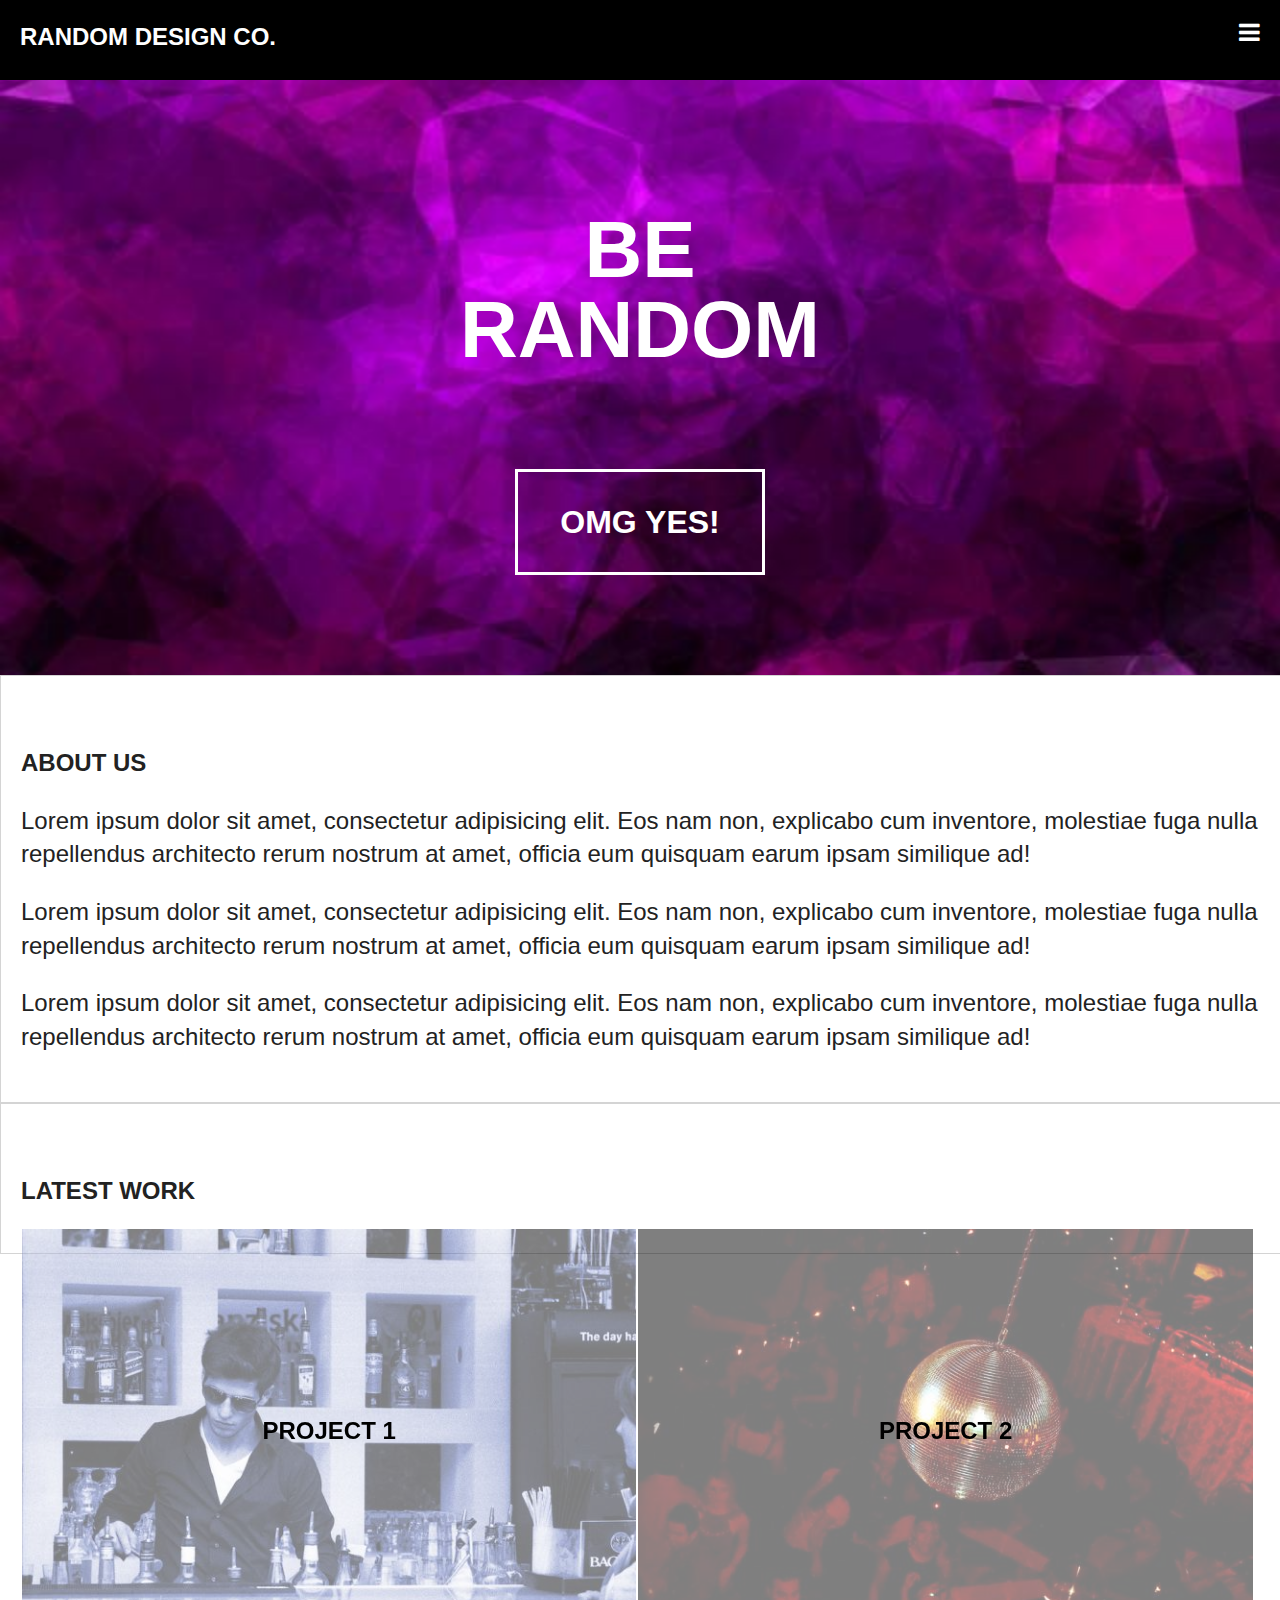
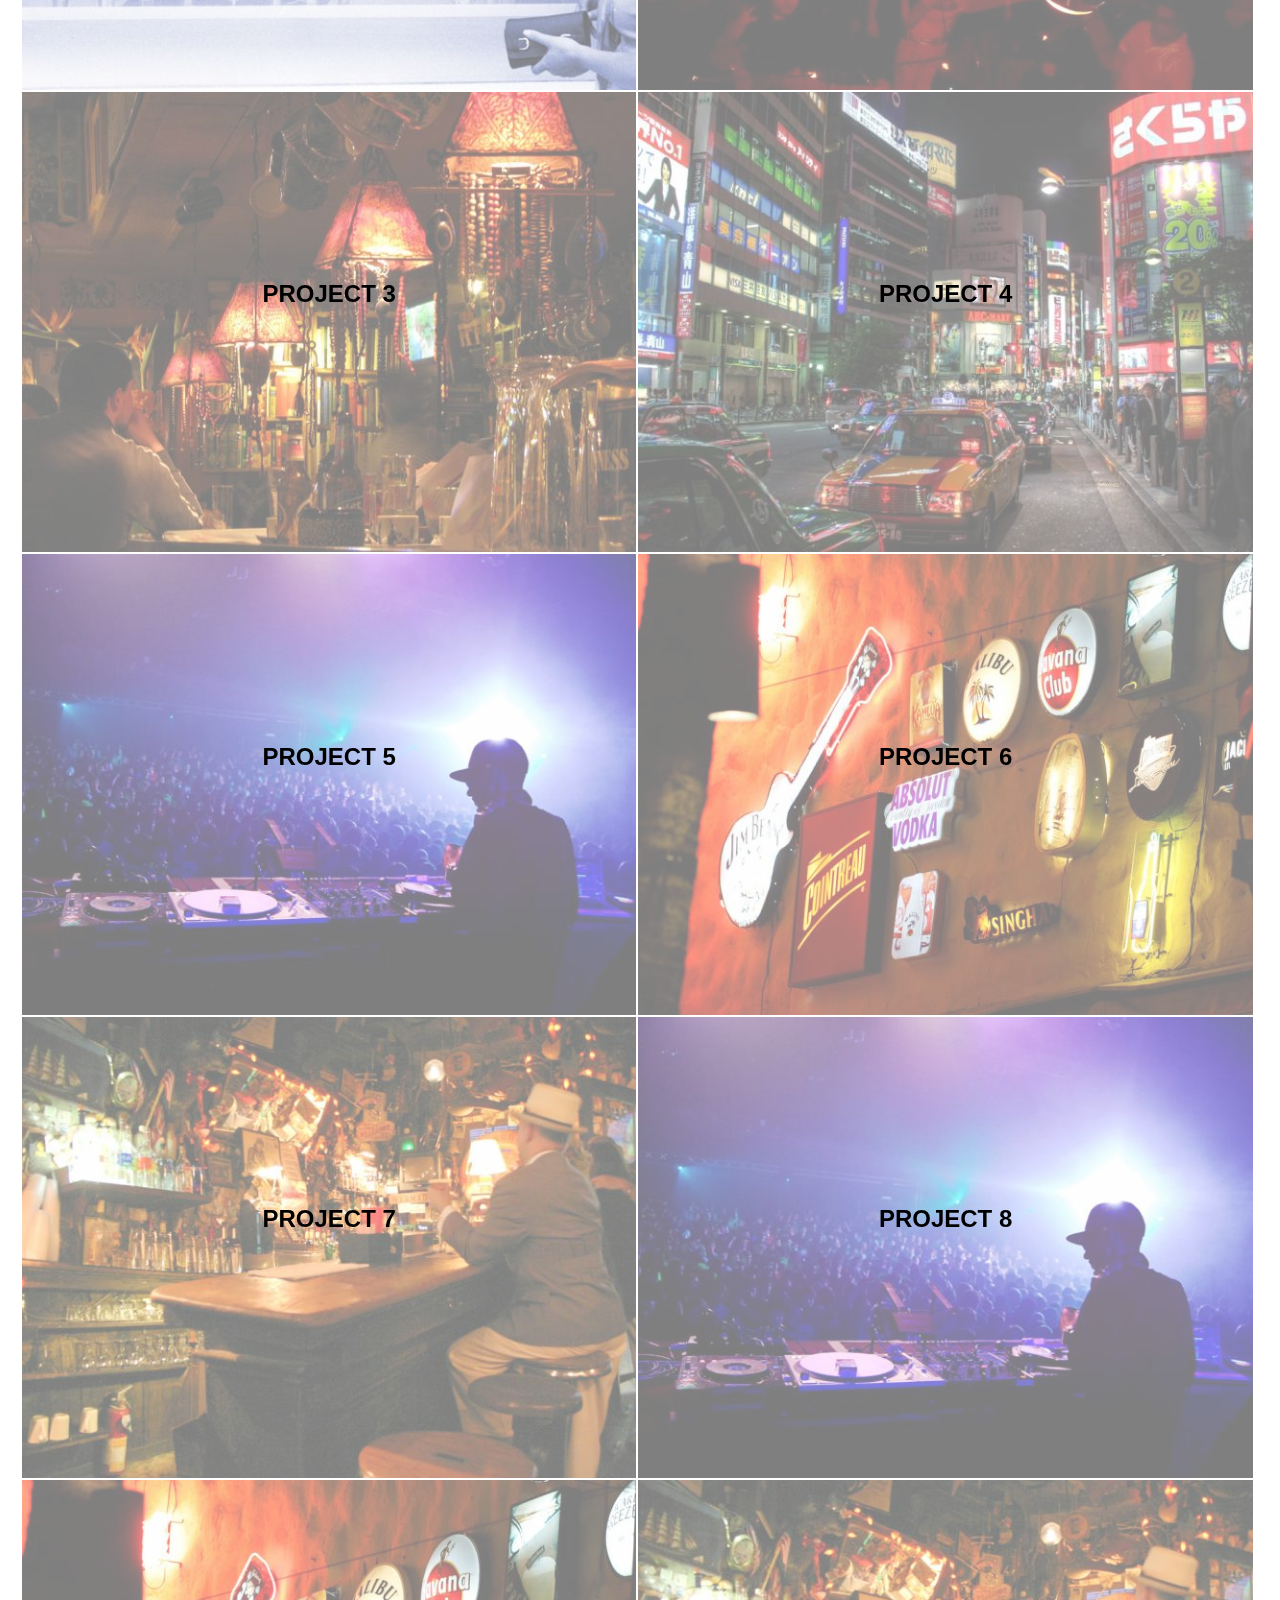
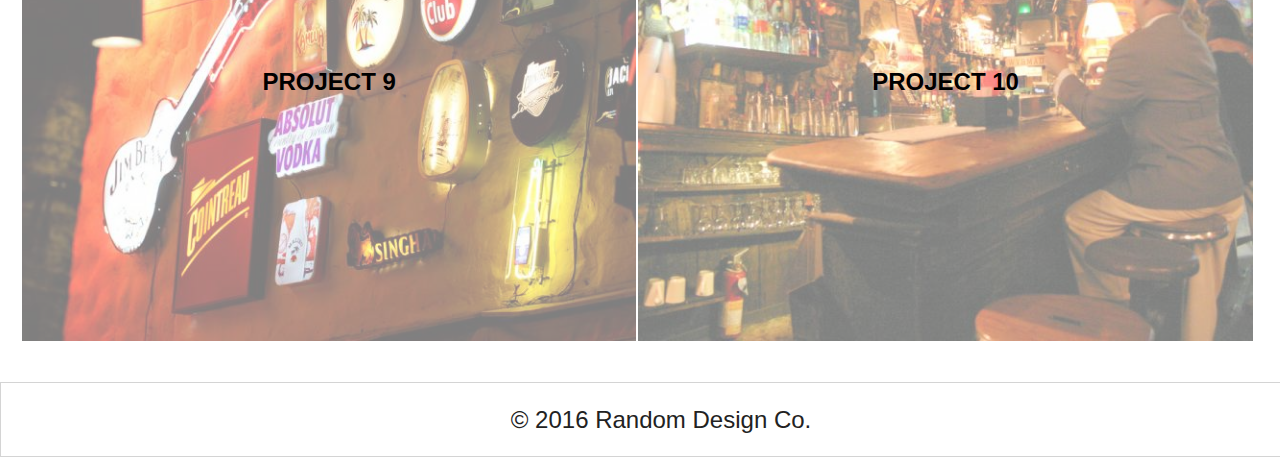
==== dynamic-content.html @ e0d6b0f0 "Made final changes to css to work with part two (dynamic-content.html)" ====
<!doctype html>
<html class="no-js" lang="en-US">
    <head>
        <meta charset="utf-8">
        <meta http-equiv="x-ua-compatible" content="ie=edge">
        <title>RANDOM DESIGN CO.</title>
        <meta name="description" content="">
        <meta name="viewport" content="width=device-width, initial-scale=1">

        <link rel="apple-touch-icon" href="apple-touch-icon.png">
        <!-- Place favicon.ico in the root directory -->

        <link rel="stylesheet" href="css/normalize.css">
        <link rel="stylesheet" href="css/main.css">
        <link rel="stylesheet" href="css/style.css">
        <link rel="stylesheet" href="https://maxcdn.bootstrapcdn.com/font-awesome/4.5.0/css/font-awesome.min.css">
        <script src="js/vendor/modernizr-2.8.3.min.js"></script>
    </head>
    <body>
        <!--[if lt IE 8]>
            <p class="browserupgrade">You are using an <strong>outdated</strong> browser. Please <a href="http://browsehappy.com/">upgrade your browser</a> to improve your experience.</p>
        <![endif]-->

        <!-- Add your site or application content here -->
        <div id="allContent">
            
            <div id="header">
                <span id="headerTitle">RANDOM DESIGN CO.</span>
                <i class="fa fa-bars"></i>
            </div>
            
            <div class="logo">
                 <p>BE<br>
                 RANDOM</p>
                <button class="omg">
                    <h2>omg yes!</h2>
                </button>
            </div>
            
            <section id="aboutUs">
                <h2>about us</h2>
                <p>Lorem ipsum dolor sit amet, consectetur adipisicing elit. Eos nam non, explicabo cum inventore, molestiae fuga nulla repellendus architecto 
                rerum nostrum at amet, officia eum quisquam earum ipsam similique ad!</p>
                <p>Lorem ipsum dolor sit amet, consectetur adipisicing elit. Eos nam non, explicabo cum inventore, molestiae fuga nulla repellendus architecto 
                rerum nostrum at amet, officia eum quisquam earum ipsam similique ad!</p>
                <p>Lorem ipsum dolor sit amet, consectetur adipisicing elit. Eos nam non, explicabo cum inventore, molestiae fuga nulla repellendus architecto 
                rerum nostrum at amet, officia eum quisquam earum ipsam similique ad!</p>
            </section>
            
            
            <section id="latestWork">
                <h2>latest work</h2>
                
            <div id="boxes">
                
                <div class="imageBox">
                <img src="img/1-cocktail.jpg">
                 <p class="imageText">project 1</p>
                </div>
                
                <div class="imageBox">
                <img src="img/2-disco.jpg">
                <p class="imageText">project 2</p>
                </div>
                
                <div class="imageBox">
                <img src="img/3-bookstore.jpg">              
                <p class="imageText">project 3</p>
                </div>
                
                <div class="imageBox">
                <img src="img/4-traffic.jpg">             
                <p class="imageText">project 4</p>
                </div>
                
                <div class="imageBox">
                <img src="img/5-concert.jpg">               
                <p class="imageText">project 5</p>
                </div>
                
                <div class="imageBox">
                <img src="img/6-nightlife.jpg">                
                <p class="imageText">project 6</p>
                </div>
                
                <div class="imageBox">
                <img src="img/7-bar.jpg">               
                <p class="imageText">project 7</p>
                </div>
                
                <div class="imageBox">
                <img src="img/5-concert.jpg">               
                <p class="imageText">project 8</p>
                </div>
                
                <div class="imageBox">
                <img src="img/6-nightlife.jpg">                
                <p class="imageText">project 9</p>
                </div>
                
                <div class="imageBox">
                <img src="img/7-bar.jpg">               
                <p class="imageText">project 10</p>
                </div>
                
            </div>
            </section>
                 
            <div id="footer">
                © 2016 Random Design Co.
            </div>
        </div>
        

        <script src="https://code.jquery.com/jquery-1.12.0.min.js"></script>
        <script>window.jQuery || document.write('<script src="js/vendor/jquery-1.12.0.min.js"><\/script>')</script>
        <script src="js/plugins.js"></script>
        <script src="js/main.js"></script>

        <!-- Google Analytics: change UA-XXXXX-X to be your site's ID. -->
        <script>
            (function(b,o,i,l,e,r){b.GoogleAnalyticsObject=l;b[l]||(b[l]=
            function(){(b[l].q=b[l].q||[]).push(arguments)});b[l].l=+new Date;
            e=o.createElement(i);r=o.getElementsByTagName(i)[0];
            e.src='https://www.google-analytics.com/analytics.js';
            r.parentNode.insertBefore(e,r)}(window,document,'script','ga'));
            ga('create','UA-XXXXX-X','auto');ga('send','pageview');
        </script>
    </body>
</html>
---- css/main.css ----
/*! HTML5 Boilerplate v5.3.0 | MIT License | https://html5boilerplate.com/ */

/*
 * What follows is the result of much research on cross-browser styling.
 * Credit left inline and big thanks to Nicolas Gallagher, Jonathan Neal,
 * Kroc Camen, and the H5BP dev community and team.
 */

/* ==========================================================================
   Base styles: opinionated defaults
   ========================================================================== */

html {
    color: #222;
    font-size: 1em;
    line-height: 1.4;
}

/*
 * Remove text-shadow in selection highlight:
 * https://twitter.com/miketaylr/status/12228805301
 *
 * These selection rule sets have to be separate.
 * Customize the background color to match your design.
 */

::-moz-selection {
    background: #b3d4fc;
    text-shadow: none;
}

::selection {
    background: #b3d4fc;
    text-shadow: none;
}

/*
 * A better looking default horizontal rule
 */

hr {
    display: block;
    height: 1px;
    border: 0;
    border-top: 1px solid #ccc;
    margin: 1em 0;
    padding: 0;
}

/*
 * Remove the gap between audio, canvas, iframes,
 * images, videos and the bottom of their containers:
 * https://github.com/h5bp/html5-boilerplate/issues/440
 */

audio,
canvas,
iframe,
img,
svg,
video {
    vertical-align: middle;
}

/*
 * Remove default fieldset styles.
 */

fieldset {
    border: 0;
    margin: 0;
    padding: 0;
}

/*
 * Allow only vertical resizing of textareas.
 */

textarea {
    resize: vertical;
}

/* ==========================================================================
   Browser Upgrade Prompt
   ========================================================================== */

.browserupgrade {
    margin: 0.2em 0;
    background: #ccc;
    color: #000;
    padding: 0.2em 0;
}

/* ==========================================================================
   Author's custom styles
   ========================================================================== */

















/* ==========================================================================
   Helper classes
   ========================================================================== */

/*
 * Hide visually and from screen readers
 */

.hidden {
    display: none !important;
}

/*
 * Hide only visually, but have it available for screen readers:
 * http://snook.ca/archives/html_and_css/hiding-content-for-accessibility
 */

.visuallyhidden {
    border: 0;
    clip: rect(0 0 0 0);
    height: 1px;
    margin: -1px;
    overflow: hidden;
    padding: 0;
    position: absolute;
    width: 1px;
}

/*
 * Extends the .visuallyhidden class to allow the element
 * to be focusable when navigated to via the keyboard:
 * https://www.drupal.org/node/897638
 */

.visuallyhidden.focusable:active,
.visuallyhidden.focusable:focus {
    clip: auto;
    height: auto;
    margin: 0;
    overflow: visible;
    position: static;
    width: auto;
}

/*
 * Hide visually and from screen readers, but maintain layout
 */

.invisible {
    visibility: hidden;
}

/*
 * Clearfix: contain floats
 *
 * For modern browsers
 * 1. The space content is one way to avoid an Opera bug when the
 *    `contenteditable` attribute is included anywhere else in the document.
 *    Otherwise it causes space to appear at the top and bottom of elements
 *    that receive the `clearfix` class.
 * 2. The use of `table` rather than `block` is only necessary if using
 *    `:before` to contain the top-margins of child elements.
 */

.clearfix:before,
.clearfix:after {
    content: " "; /* 1 */
    display: table; /* 2 */
}

.clearfix:after {
    clear: both;
}

/* ==========================================================================
   EXAMPLE Media Queries for Responsive Design.
   These examples override the primary ('mobile first') styles.
   Modify as content requires.
   ========================================================================== */

@media only screen and (min-width: 35em) {
    /* Style adjustments for viewports that meet the condition */
}

@media print,
       (-webkit-min-device-pixel-ratio: 1.25),
       (min-resolution: 1.25dppx),
       (min-resolution: 120dpi) {
    /* Style adjustments for high resolution devices */
}

/* ==========================================================================
   Print styles.
   Inlined to avoid the additional HTTP request:
   http://www.phpied.com/delay-loading-your-print-css/
   ========================================================================== */

@media print {
    *,
    *:before,
    *:after,
    *:first-letter,
    *:first-line {
        background: transparent !important;
        color: #000 !important; /* Black prints faster:
                                   http://www.sanbeiji.com/archives/953 */
        box-shadow: none !important;
        text-shadow: none !important;
    }

    a,
    a:visited {
        text-decoration: underline;
    }

    a[href]:after {
        content: " (" attr(href) ")";
    }

    abbr[title]:after {
        content: " (" attr(title) ")";
    }

    /*
     * Don't show links that are fragment identifiers,
     * or use the `javascript:` pseudo protocol
     */

    a[href^="#"]:after,
    a[href^="javascript:"]:after {
        content: "";
    }

    pre,
    blockquote {
        border: 1px solid #999;
        page-break-inside: avoid;
    }

    /*
     * Printing Tables:
     * http://css-discuss.incutio.com/wiki/Printing_Tables
     */

    thead {
        display: table-header-group;
    }

    tr,
    img {
        page-break-inside: avoid;
    }

    img {
        max-width: 100% !important;
    }

    p,
    h2,
    h3 {
        orphans: 3;
        widows: 3;
    }

    h2,
    h3 {
        page-break-after: avoid;
    }
}
---- css/style.css ----
h2 {
    font-size: 1.5em;
    font-weight: bold;
    text-transform: uppercase;
}

#allContent {
    font-family: Arial, Helvetica, sans-serif;
    width: 100%;
    
} 

#header {
    background-color: #000;
    color: #fff;
    width: 100%;
    height: 40px;
    padding: 20px 20px 20px 20px;
    font-size: 1.5em;
    font-weight: bold;
    position: fixed;
    top: 0px;
    left: 0px;
}

#headerTitle {
    float: left;
    width: 300px;
}
.fa-bars {
    float: right;
    margin-right: 40px;
}

.logo {
    background: url(../img/purple-bg.jpg);
    background-size: cover;
    width: 100%;
    font-size: 5em;
    font-weight: bold;    
    text-align: center;
    padding-top: 130px;
    color: #fff;
}
.logo p {
    line-height: 1em;
}

.omg {
    background-color: rgba(0,0,0,0);
    width: 250px;
    color: #fff;
    border: white 3px solid;
    text-align: center;
    margin-bottom: 100px;     
}

.omg:hover {
    color: black;
    background-color: white;
}

.omg h2 {
    font-size: .4em;
}

section {
    padding: 50px 20px 25px 20px;
}

#aboutUs {
    width: 100%;
    border: thin #d4d4d4 solid;
}
#aboutUs p {
    font-size: 1.5em;
}

#latestWork {
    width: 100%;
    border: thin #d4d4d4 solid;
}

#boxes {
    width: 100%
}
.imageBox {
    width: 48%;
    float: left;
    position: relative;
    margin: 1px;    
}

.imageBox img {
    position: relative;
    width: 100%;
    opacity: 0.5;
}
.imageBox img:hover {
    opacity: 1.0;
}

.imageText {
    position: absolute;
    top: 35%;
    left:25%;
    width: 50%;
    text-align: center;
    color: #000;
    font-size: 1.5em;
    font-weight: bold;
    text-transform: uppercase;
    
}

.imageText:hover {
  color: #fff;
}

#footer {
    width: 100%;
    float: left;
    clear: left;
    font-size: 1.5em;
    border: thin #d4d4d4 solid;
    padding: 20px;
    text-align: center;
    margin-top: 40px;
}
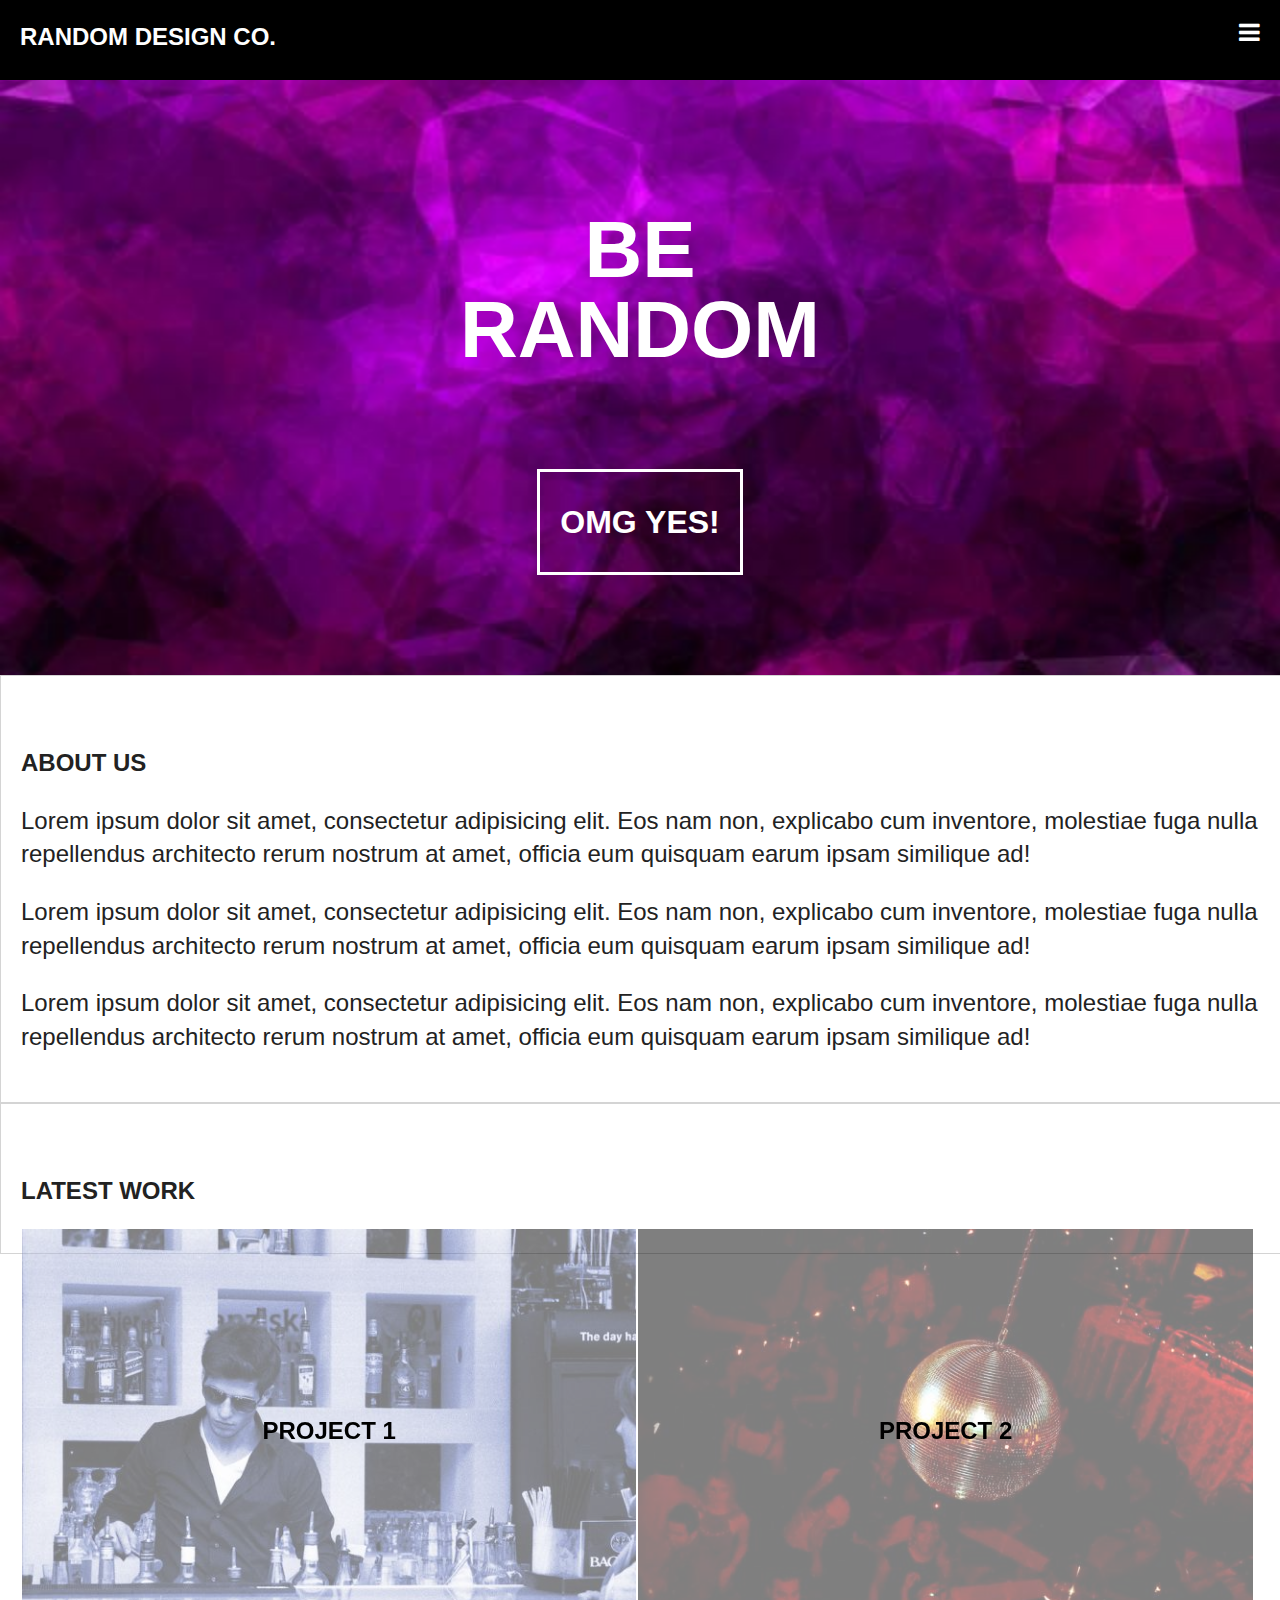
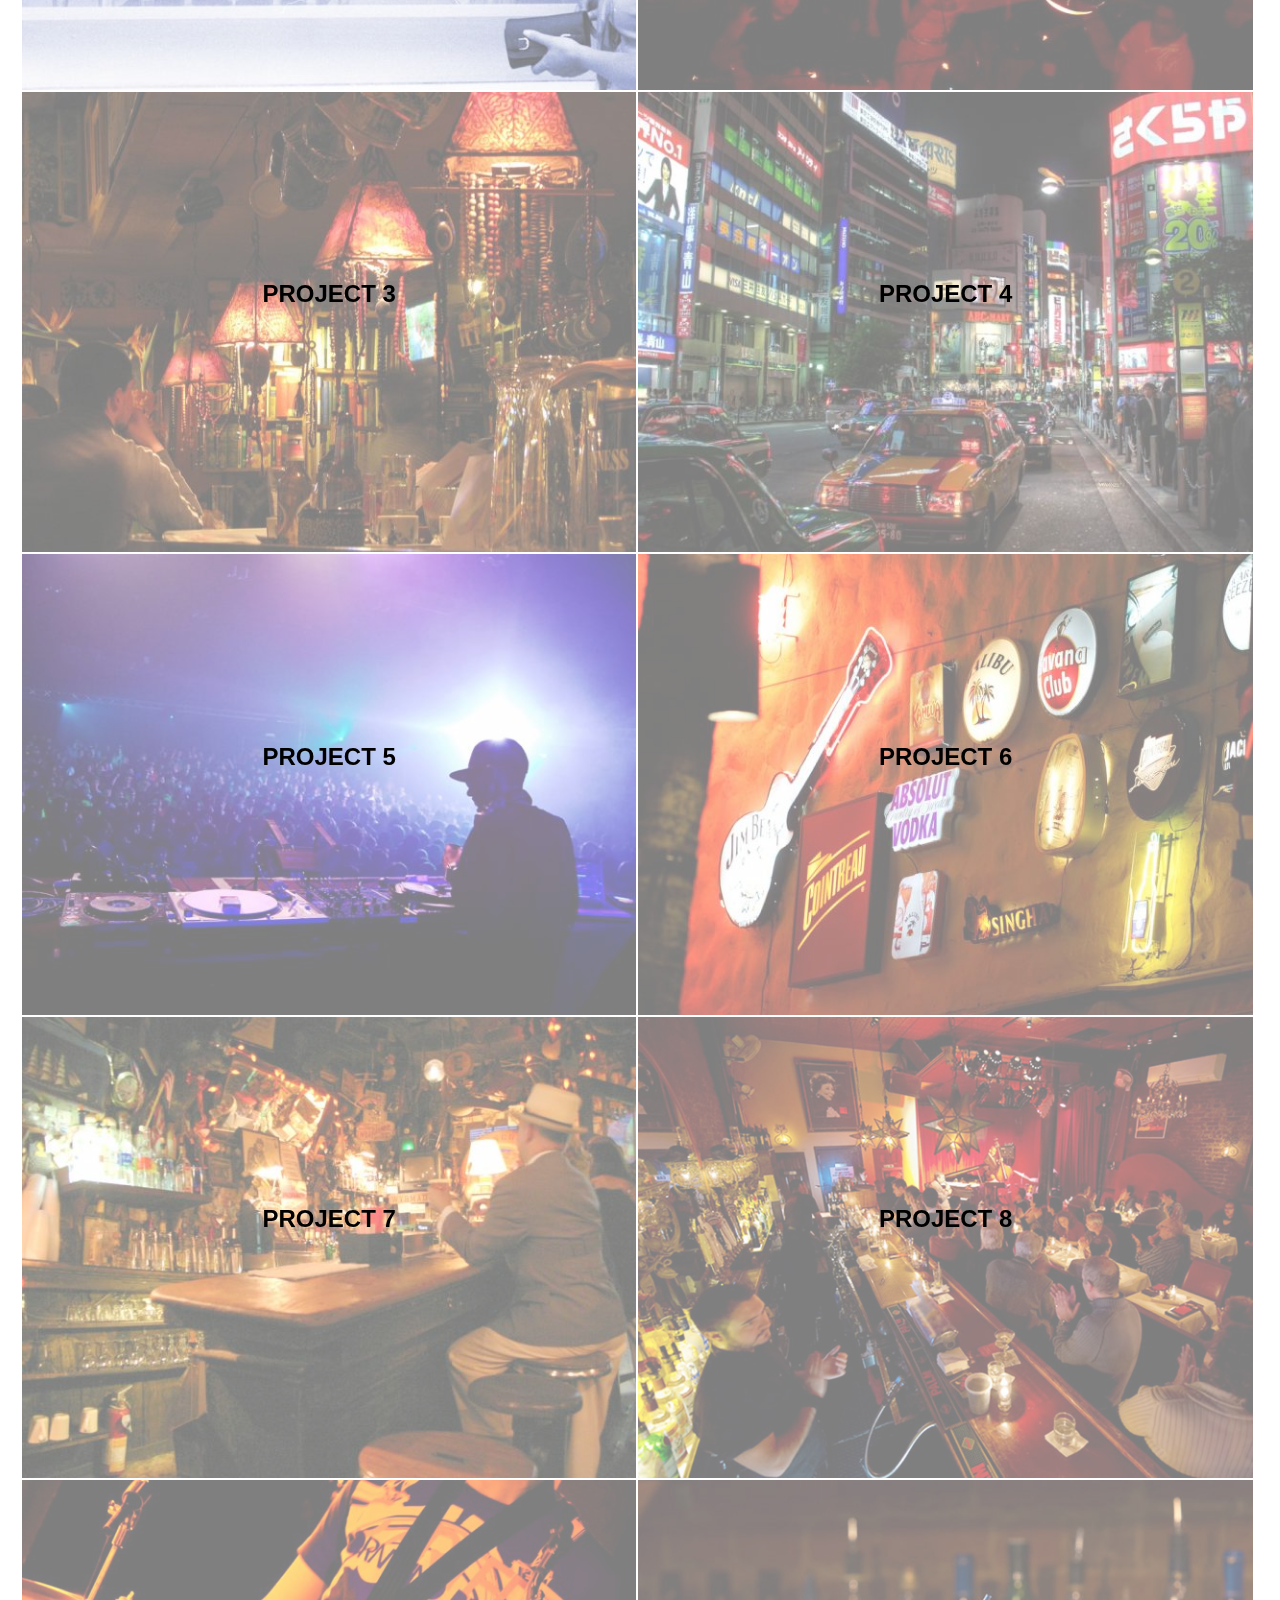
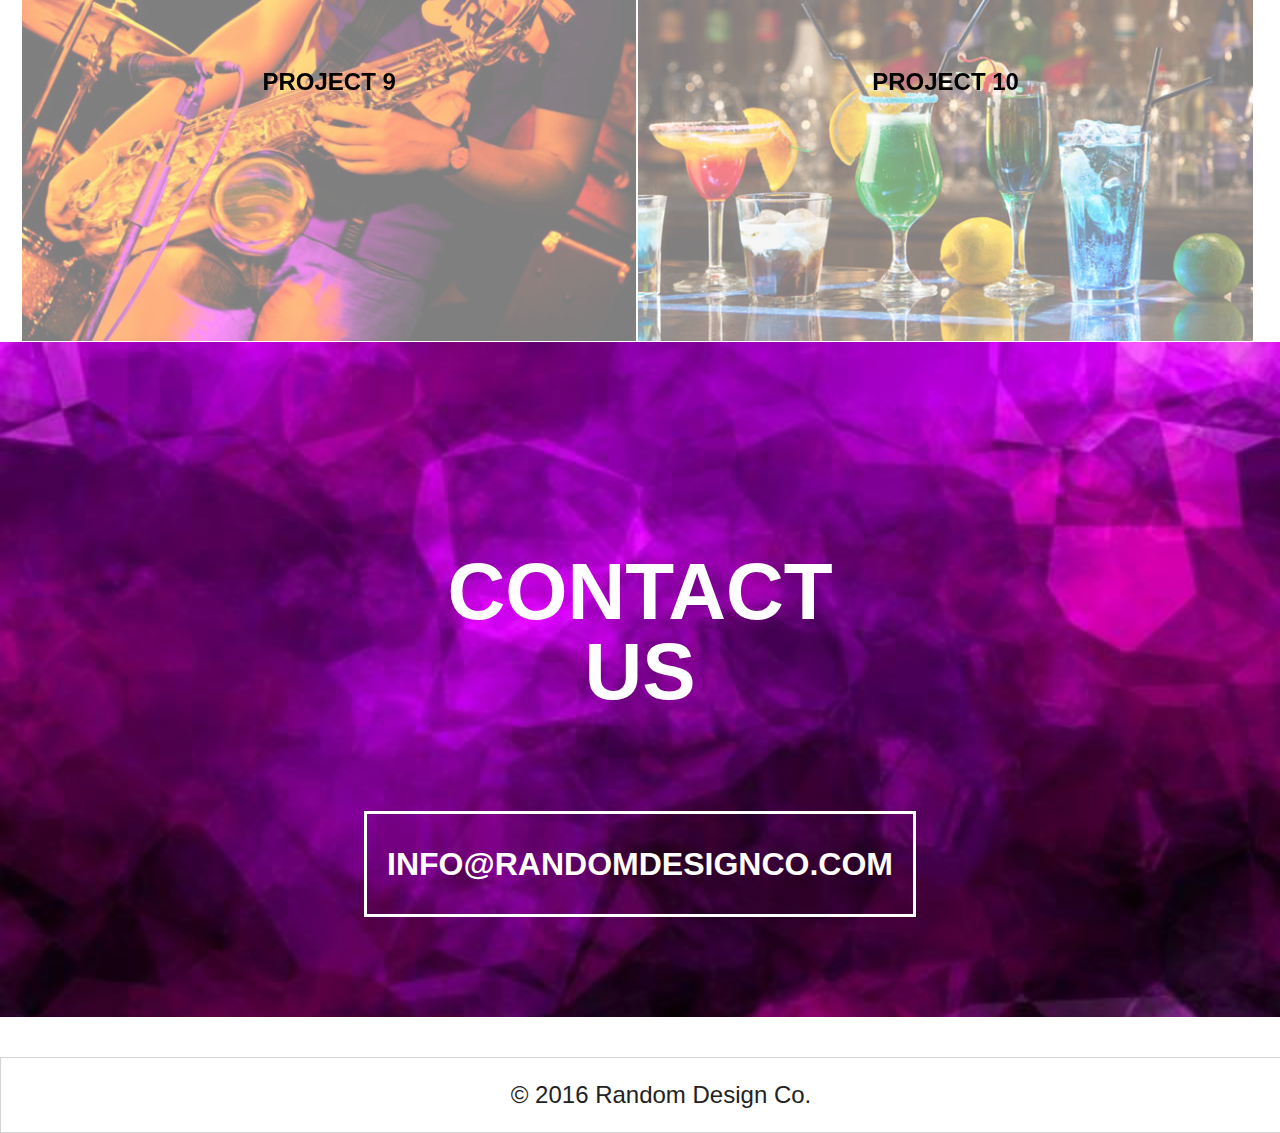
==== commit 60ad3078: "Last elements for part 2" ====
--- a/dynamic-content.html
+++ b/dynamic-content.html
@@ -89,23 +89,31 @@
                 </div>
                 
                 <div class="imageBox">
-                <img src="img/5-concert.jpg">               
+                <img src="img/8-jazz.jpg">               
                 <p class="imageText">project 8</p>
                 </div>
                 
                 <div class="imageBox">
-                <img src="img/6-nightlife.jpg">                
+                <img src="img/9-sax.jpg">                
                 <p class="imageText">project 9</p>
                 </div>
                 
                 <div class="imageBox">
-                <img src="img/7-bar.jpg">               
+                <img src="img/10-drinks.jpg">               
                 <p class="imageText">project 10</p>
                 </div>
                 
+                
             </div>
             </section>
-                 
+            <div class="logo">
+                 <p>CONTACT<br>
+                 US</p>
+                <button class="omg">
+                    <h2>info@randomdesignco.com</h2>
+                </button>
+            </div>
+             
             <div id="footer">
                 © 2016 Random Design Co.
             </div>
--- a/css/style.css
+++ b/css/style.css
@@ -32,6 +32,7 @@
     margin-right: 40px;
 }
 
+
 .logo {
     background: url(../img/purple-bg.jpg);
     background-size: cover;
@@ -41,6 +42,7 @@
     text-align: center;
     padding-top: 130px;
     color: #fff;
+    clear: both;
 }
 .logo p {
     line-height: 1em;
@@ -48,7 +50,8 @@
 
 .omg {
     background-color: rgba(0,0,0,0);
-    width: 250px;
+    padding-left: 20px;
+    padding-right: 20px;
     color: #fff;
     border: white 3px solid;
     text-align: center;
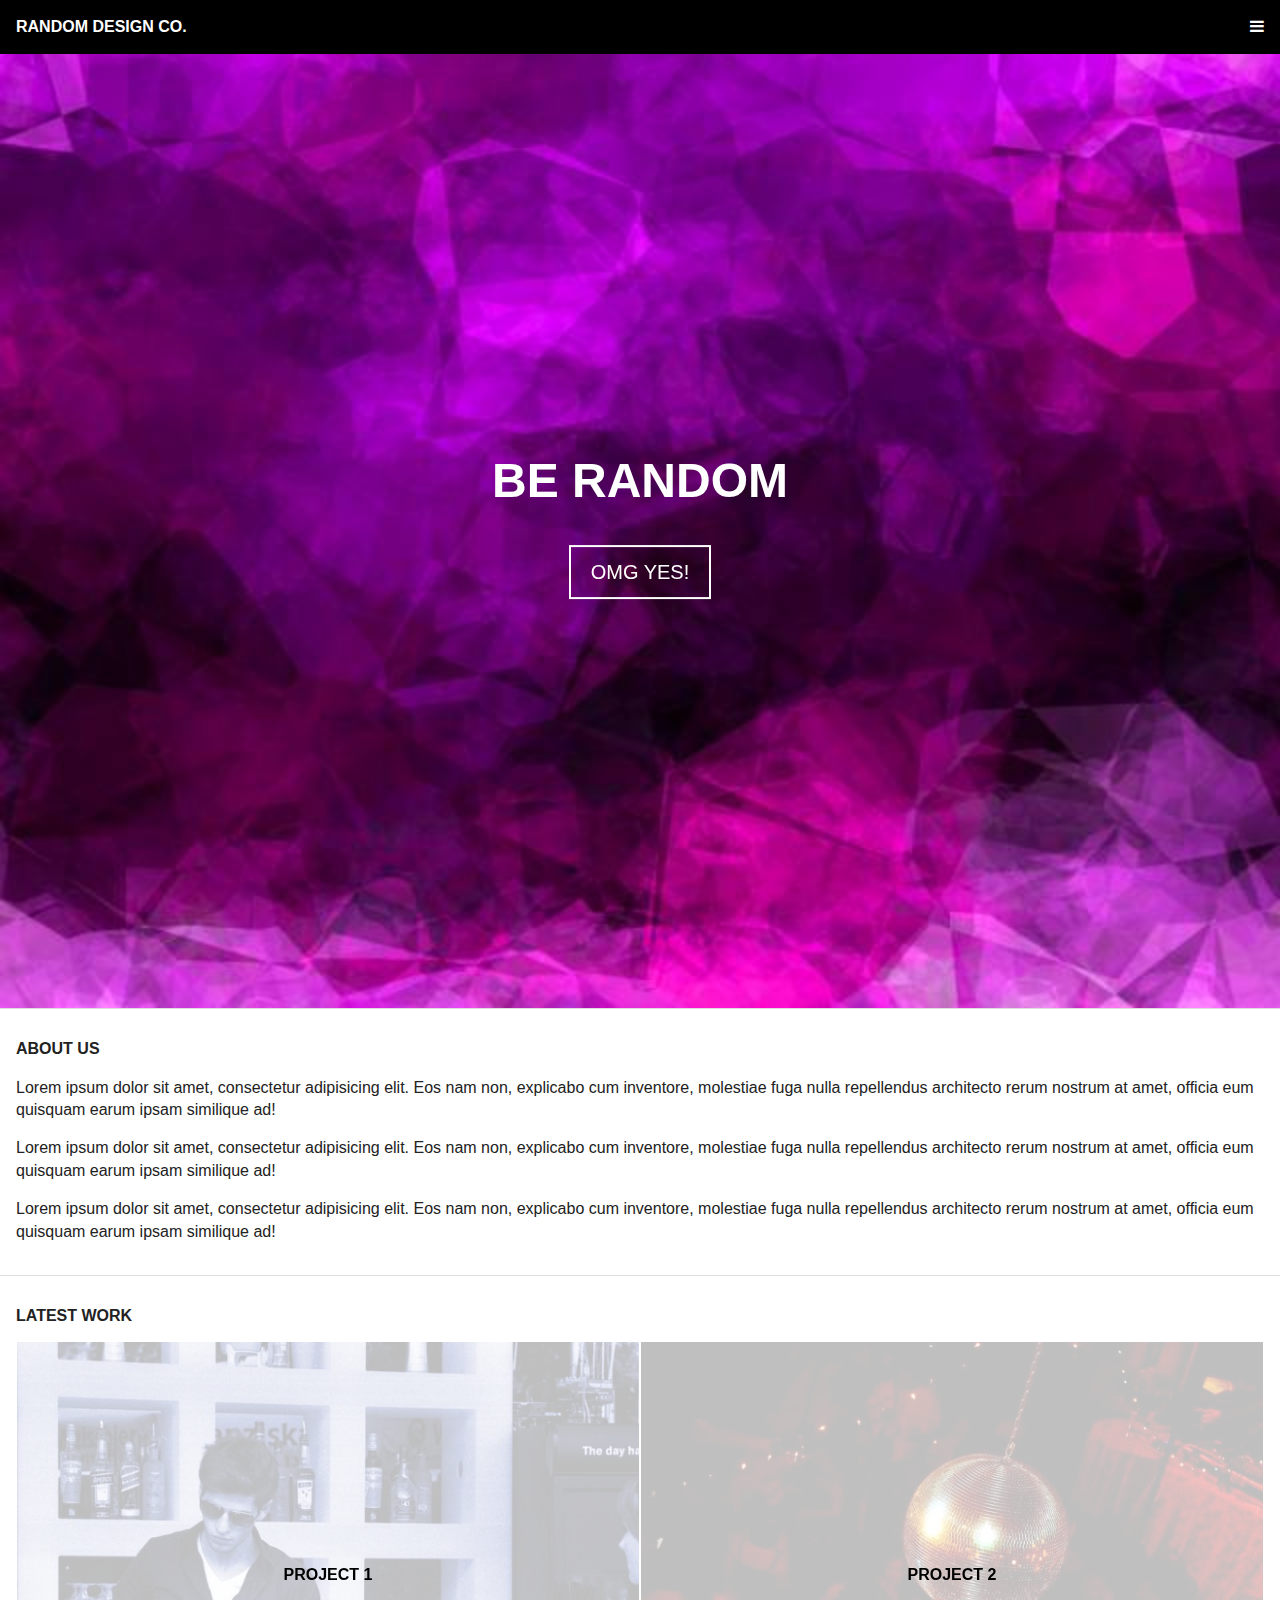
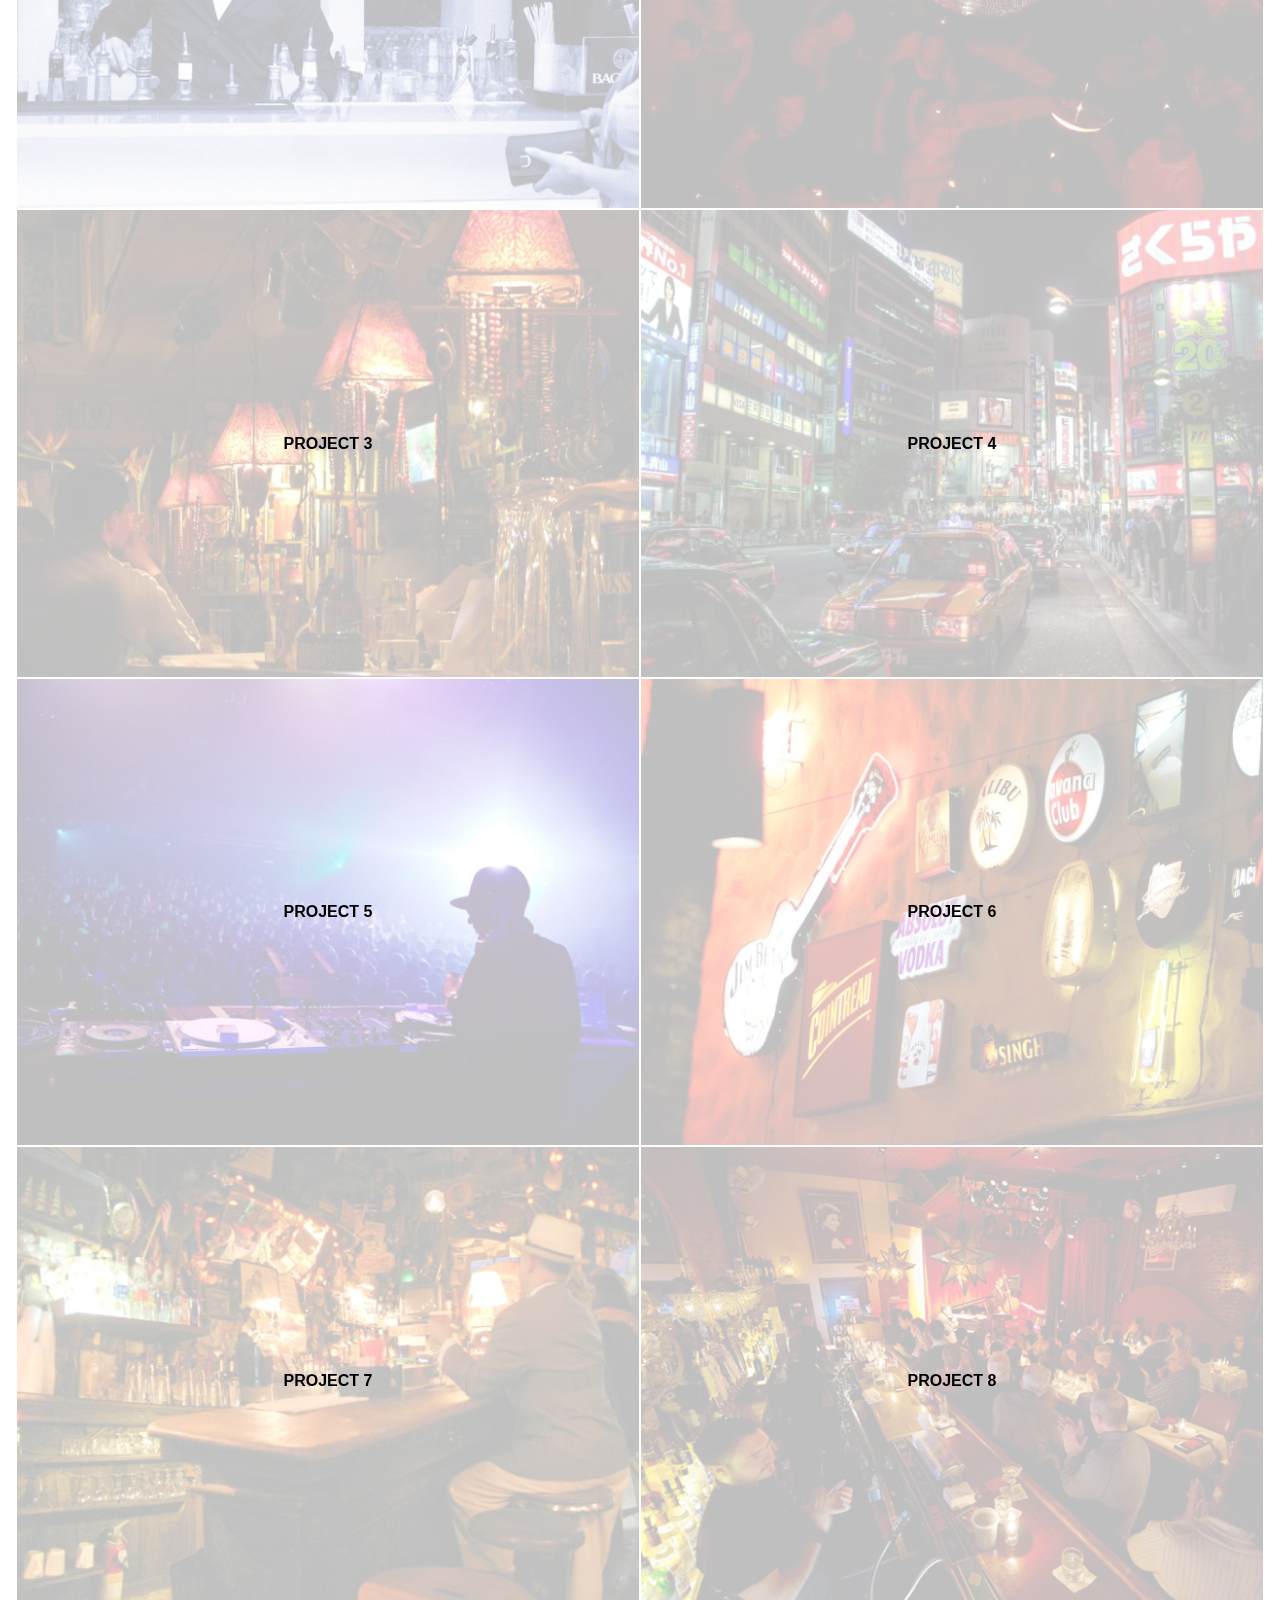
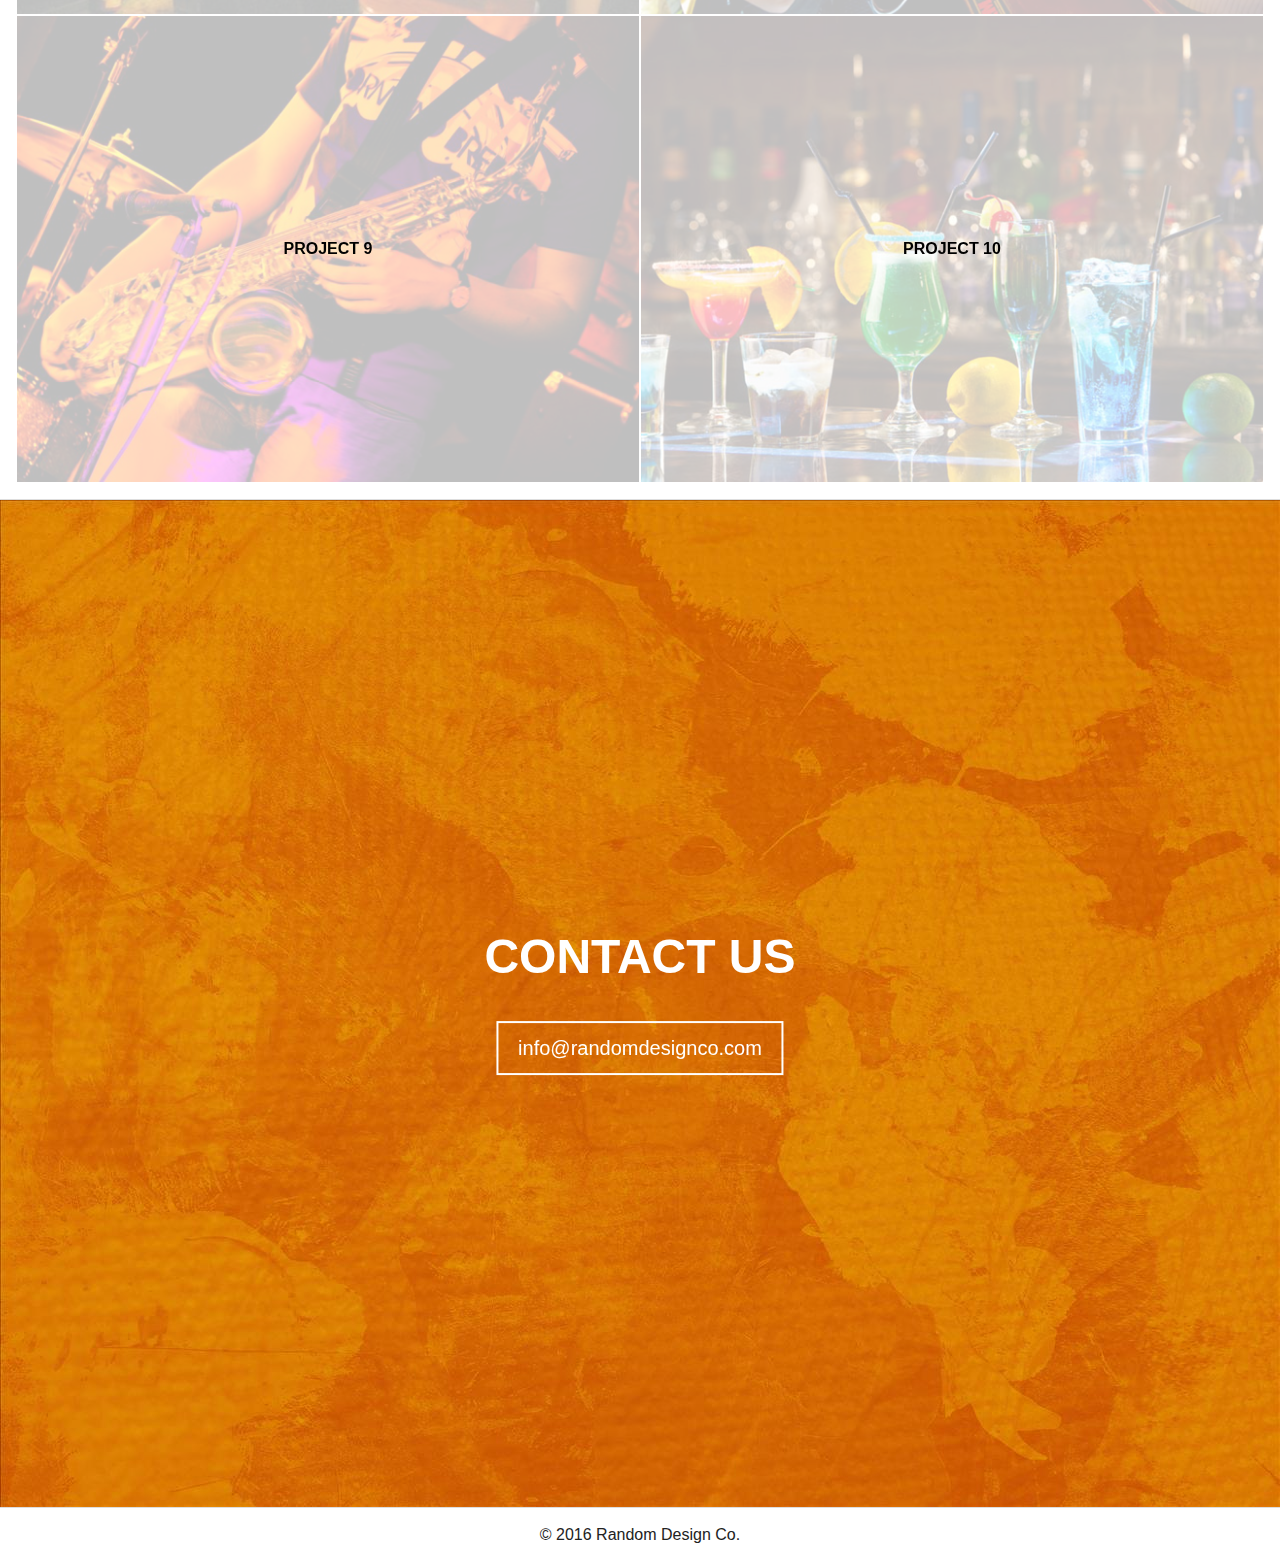
==== commit 4c11879c: "Final changes" ====
--- a/dynamic-content.html
+++ b/dynamic-content.html
@@ -1,9 +1,9 @@
 <!doctype html>
-<html class="no-js" lang="en-US">
+<html class="no-js" lang="">
     <head>
         <meta charset="utf-8">
         <meta http-equiv="x-ua-compatible" content="ie=edge">
-        <title>RANDOM DESIGN CO.</title>
+        <title></title>
         <meta name="description" content="">
         <meta name="viewport" content="width=device-width, initial-scale=1">
 
@@ -11,9 +11,8 @@
         <!-- Place favicon.ico in the root directory -->
 
         <link rel="stylesheet" href="css/normalize.css">
+        <link rel="stylesheet" href="https://maxcdn.bootstrapcdn.com/font-awesome/4.5.0/css/font-awesome.min.css">
         <link rel="stylesheet" href="css/main.css">
-        <link rel="stylesheet" href="css/style.css">
-        <link rel="stylesheet" href="https://maxcdn.bootstrapcdn.com/font-awesome/4.5.0/css/font-awesome.min.css">
         <script src="js/vendor/modernizr-2.8.3.min.js"></script>
     </head>
     <body>
@@ -22,103 +21,117 @@
         <![endif]-->
 
         <!-- Add your site or application content here -->
-        <div id="allContent">
+        
+        <header class="page-header">
+            <h1>Random Design Co.</h1>
+            <nav class="main-nav">
+            <i class="fa fa-bars"></i>
+            </nav>
+        </header>
+        
+        <section class="page-section jumbotron">
+            <div class="jumbotron__content">
+        <h2>Be Random</h2>
+            <a href="#" class="btn">OMG YES!</a>
+            </div>
+            <img class="jumbotron__bg" src="img/purple-bg.jpg" alt="Abstract Purple">
+        </section>
+
+
+        <section class="page-section">
+        <h2>ABOUT US</h2>
+            <p>Lorem ipsum dolor sit amet, consectetur adipisicing elit. Eos nam non, explicabo cum inventore, molestiae fuga nulla repellendus architecto rerum nostrum at amet, officia eum quisquam earum ipsam similique ad!</p>
+            <p>Lorem ipsum dolor sit amet, consectetur adipisicing elit. Eos nam non, explicabo cum inventore, molestiae fuga nulla repellendus architecto rerum nostrum at amet, officia eum quisquam earum ipsam similique ad!</p>
+            <p>Lorem ipsum dolor sit amet, consectetur adipisicing elit. Eos nam non, explicabo cum inventore, molestiae fuga nulla repellendus architecto rerum nostrum at amet, officia eum quisquam earum ipsam similique ad!</p>
+        </section>
+        
+        <section class="page-section">
+            <h2>Latest Work</h2>
             
-            <div id="header">
-                <span id="headerTitle">RANDOM DESIGN CO.</span>
-                <i class="fa fa-bars"></i>
+            <div class="clearfix">
+            <a href="#">
+            <article class="project-thumb">
+                <h3>project 1</h3>
+                <img src="img/1-cocktail.jpg" alt="Cocktail">
+            </article>
+            </a>
+        
+            <a href="#">
+            <article class="project-thumb">
+                <h3>project 2</h3>
+                <img src="img/2-disco.jpg" alt="Disco">
+            </article>
+            </a>
+        
+            <a href="#">
+            <article class="project-thumb">
+                <h3>project 3</h3>
+                <img src="img/3-bookstore.jpg" alt="Bookstore">
+            </article>
+            </a>
+        
+            <a href="#">
+            <article class="project-thumb">
+                <h3>project 4</h3>
+                <img src="img/4-traffic.jpg" alt="Traffic">
+            </article>
+            </a>
+        
+            <a href="#">
+            <article class="project-thumb">
+                <h3>project 5</h3>
+                <img src="img/5-concert.jpg" alt="Concert">
+            </article>
+            </a>
+        
+            <a href="#">
+            <article class="project-thumb">
+                <h3>project 6</h3>
+                <img src="img/6-nightlife.jpg" alt="Nightlife">
+            </article>
+            </a>
+        
+            <a href="#">
+            <article class="project-thumb">
+                <h3>project 7</h3>
+                <img src="img/7-bar.jpg" alt="Bar">
+            </article>
+            </a>
+                        
+            <a href="#">
+            <article class="project-thumb">
+                <h3>project 8</h3>
+                <img src="img/8-jazz.jpg" alt="Jazz">
+            </article>
+            </a>
+                        
+            <a href="#">
+            <article class="project-thumb">
+                <h3>project 9</h3>
+                <img src="img/9-sax.jpg" alt="Sax">
+            </article>
+            </a>
+                        
+            <a href="#">
+            <article class="project-thumb">
+                <h3>project 10</h3>
+                <img src="img/10-drinks.jpg" alt="Drinks">
+            </article>
+            </a>
             </div>
-            
-            <div class="logo">
-                 <p>BE<br>
-                 RANDOM</p>
-                <button class="omg">
-                    <h2>omg yes!</h2>
-                </button>
+        </section>
+        
+         <section class="page-section jumbotron">
+            <div class="jumbotron__content">
+        <h2>Contact Us</h2>
+            <a href="#" class="btn">info@randomdesignco.com</a>
             </div>
-            
-            <section id="aboutUs">
-                <h2>about us</h2>
-                <p>Lorem ipsum dolor sit amet, consectetur adipisicing elit. Eos nam non, explicabo cum inventore, molestiae fuga nulla repellendus architecto 
-                rerum nostrum at amet, officia eum quisquam earum ipsam similique ad!</p>
-                <p>Lorem ipsum dolor sit amet, consectetur adipisicing elit. Eos nam non, explicabo cum inventore, molestiae fuga nulla repellendus architecto 
-                rerum nostrum at amet, officia eum quisquam earum ipsam similique ad!</p>
-                <p>Lorem ipsum dolor sit amet, consectetur adipisicing elit. Eos nam non, explicabo cum inventore, molestiae fuga nulla repellendus architecto 
-                rerum nostrum at amet, officia eum quisquam earum ipsam similique ad!</p>
-            </section>
-            
-            
-            <section id="latestWork">
-                <h2>latest work</h2>
-                
-            <div id="boxes">
-                
-                <div class="imageBox">
-                <img src="img/1-cocktail.jpg">
-                 <p class="imageText">project 1</p>
-                </div>
-                
-                <div class="imageBox">
-                <img src="img/2-disco.jpg">
-                <p class="imageText">project 2</p>
-                </div>
-                
-                <div class="imageBox">
-                <img src="img/3-bookstore.jpg">              
-                <p class="imageText">project 3</p>
-                </div>
-                
-                <div class="imageBox">
-                <img src="img/4-traffic.jpg">             
-                <p class="imageText">project 4</p>
-                </div>
-                
-                <div class="imageBox">
-                <img src="img/5-concert.jpg">               
-                <p class="imageText">project 5</p>
-                </div>
-                
-                <div class="imageBox">
-                <img src="img/6-nightlife.jpg">                
-                <p class="imageText">project 6</p>
-                </div>
-                
-                <div class="imageBox">
-                <img src="img/7-bar.jpg">               
-                <p class="imageText">project 7</p>
-                </div>
-                
-                <div class="imageBox">
-                <img src="img/8-jazz.jpg">               
-                <p class="imageText">project 8</p>
-                </div>
-                
-                <div class="imageBox">
-                <img src="img/9-sax.jpg">                
-                <p class="imageText">project 9</p>
-                </div>
-                
-                <div class="imageBox">
-                <img src="img/10-drinks.jpg">               
-                <p class="imageText">project 10</p>
-                </div>
-                
-                
-            </div>
-            </section>
-            <div class="logo">
-                 <p>CONTACT<br>
-                 US</p>
-                <button class="omg">
-                    <h2>info@randomdesignco.com</h2>
-                </button>
-            </div>
-             
-            <div id="footer">
-                © 2016 Random Design Co.
-            </div>
-        </div>
-        
+            <img class="jumbotron__bg" src="img/orange-bg.jpg" alt="Abstract Orange">
+        </section>
+
+        <footer class="page-footer">
+            <p>© 2016 Random Design Co.</p>
+        </footer>
 
         <script src="https://code.jquery.com/jquery-1.12.0.min.js"></script>
         <script>window.jQuery || document.write('<script src="js/vendor/jquery-1.12.0.min.js"><\/script>')</script>
--- a/css/main.css
+++ b/css/main.css
@@ -96,20 +96,140 @@
    ========================================================================== */
 
 
-
-
-
-
-
-
-
-
-
-
-
-
-
-
+html {
+    box-sizing: border-box;
+}
+*, *:before, *:after {
+    box-sizing: inherit;
+}
+
+body {
+    padding-top: 3em;
+}
+
+h1,
+h2,
+h3,
+h4,
+h5 {
+    font-size: 1em;
+    text-transform: uppercase;
+}
+
+img {
+    max-width: 100%;
+}
+
+.page-header {
+    background: #000;
+    color: white;
+    padding: 1em;
+    position: fixed;
+    top: 0;
+    left: 0;
+    width: 100%;
+}
+
+.page-header h1 {
+    margin: 0;
+}
+
+.page-header .main-nav {
+    position: absolute;
+    top: 1em;
+    right: 1em;
+}
+
+.page-section {
+    padding: 1em;
+    border-bottom: 1px solid #ddd;
+}
+
+.btn {
+    display: inline-block;
+    font-size: 1.25em;
+    border: 0.125em solid #000;
+    padding: 0.75em 1em;
+    text-decoration: none;
+    color: #000;
+}
+
+.btn:hover {
+    background: #000;
+    color: #fff;
+}
+
+.jumbotron {
+    padding: 0;
+    position: relative;
+}
+
+.jumbotron__bg {
+    display: block;
+    position: relative;
+    z-index: -10;
+    width: 100%;
+}
+
+.jumbotron__content {
+    position: absolute;
+    top: 50%;
+    left: 50%;
+    transform: translate(-50%,-50%);
+    text-align: center;
+    line-height: 1;
+    color: #fff;
+}
+
+.jumbotron__content h2 {
+    margin-top: 0;
+    font-size: 3em;
+}
+
+.jumbotron__content .btn {
+    color: #fff;
+    border-color: #fff;
+}
+
+.jumbotron__content .btn:hover {
+    background-color: #fff;
+    color: #000;
+}
+
+.project-thumb {
+    position: relative;
+    width: 50%;
+    float: left;
+    background-color: hsla(0, 100%, 100%, 0.75);
+    border: 1px solid white;
+}
+
+.project-thumb:hover {
+    background-color: hsla(0, 0% ,0% ,0.5);
+}
+
+.project-thumb img {
+    position: relative;
+    z-index: -10;
+}
+
+.project-thumb h3 {
+    position: absolute;
+    top: 50%;
+    left: 50%;
+    transform: translate(-50%,-50%);
+    margin: 0;
+    text-align: center;
+    color: #000;
+}
+
+.project-thumb:hover h3 {
+    color: #fff;
+}
+
+.page-footer {
+    text-align: center;
+}
 
 /* ==========================================================================
    Helper classes
